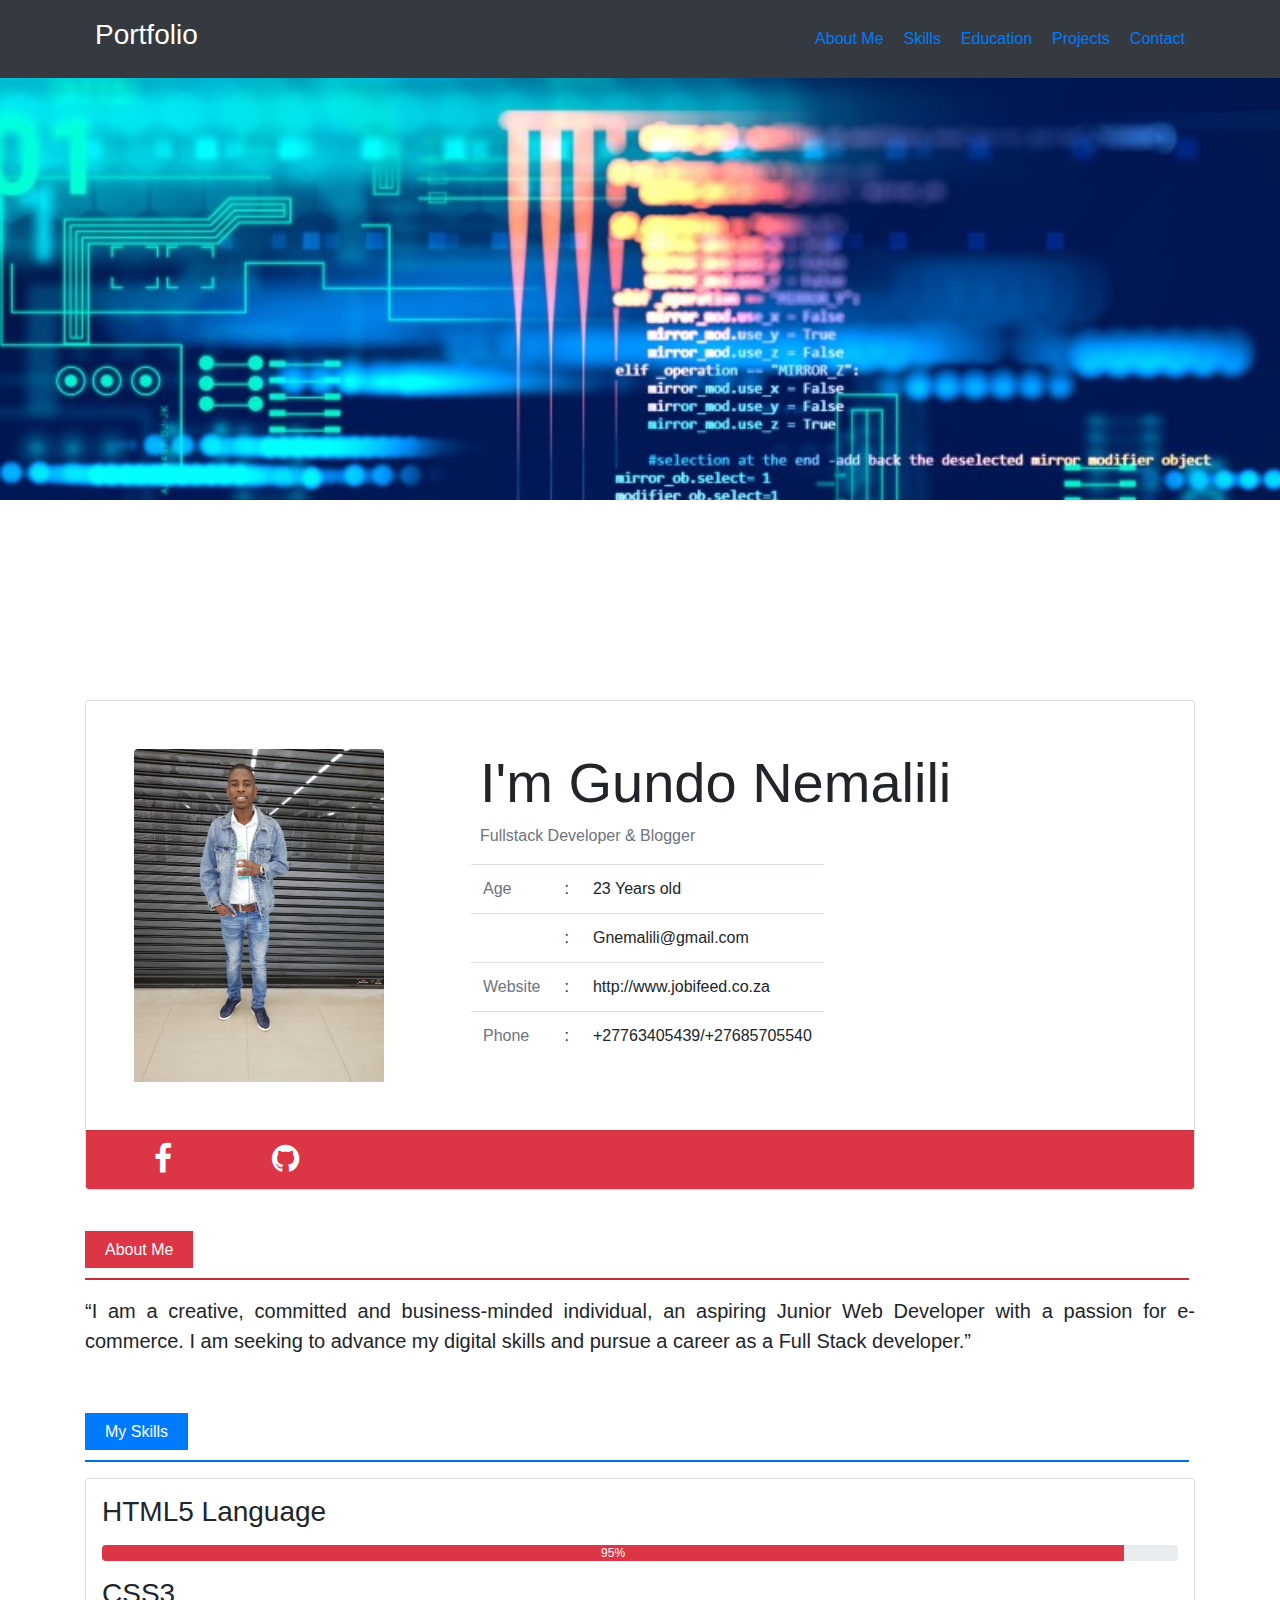
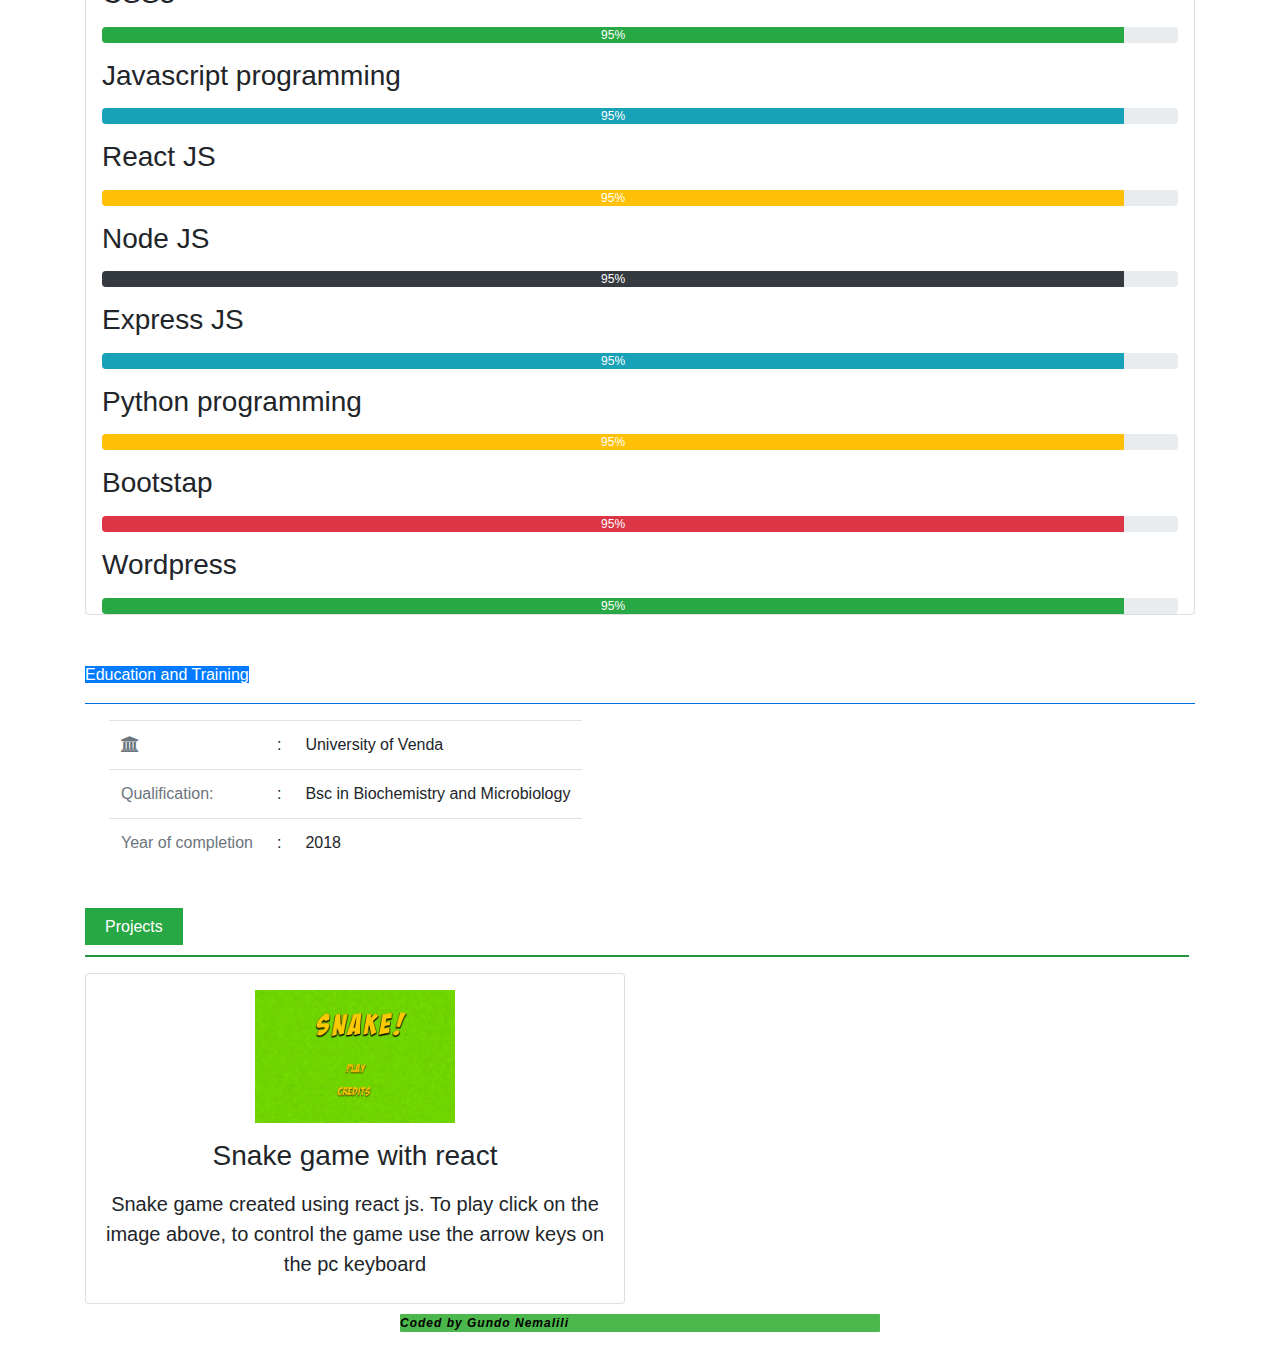
==== index.html @ 36644c81 "First commit" ====
<!DOCTYPE html>
<html>
	<head>
		<link rel="stylesheet" href="mystyle.css" >
			<link rel="stylesheet" href="file:///C:/Users/User/Downloads/fontawesome-free-5.11.2-web/fontawesome-free-5.11.2-web/css/all.css">
				<link rel="stylesheet" href="https://stackpath.bootstrapcdn.com/bootstrap/4.3.1/css/bootstrap.min.css" integrity="sha384-ggOyR0iXCbMQv3Xipma34MD+dH/1fQ784/j6cY/iJTQUOhcWr7x9JvoRxT2MZw1T" crossorigin="anonymous">
					<script src="https://code.jquery.com/jquery-3.3.1.slim.min.js" integrity="sha384-q8i/X+965DzO0rT7abK41JStQIAqVgRVzpbzo5smXKp4YfRvH+8abtTE1Pi6jizo" crossorigin="anonymous"></script>
					<script src="https://cdnjs.cloudflare.com/ajax/libs/popper.js/1.14.7/umd/popper.min.js" integrity="sha384-UO2eT0CpHqdSJQ6hJty5KVphtPhzWj9WO1clHTMGa3JDZwrnQq4sF86dIHNDz0W1" crossorigin="anonymous"></script>
					<script src="https://stackpath.bootstrapcdn.com/bootstrap/4.3.1/js/bootstrap.min.js" integrity="sha384-JjSmVgyd0p3pXB1rRibZUAYoIIy6OrQ6VrjIEaFf/nJGzIxFDsf4x0xIM+B07jRM" crossorigin="anonymous"></script>
					<script href='https://stackpath.bootstrapcdn.com/font-awesome/4.7.0/css/font-awesome.min.css'></script>
					<link rel="stylesheet" href="https://cdnjs.cloudflare.com/ajax/libs/font-awesome/4.7.0/css/font-awesome.min.css">
						<title>My Portfolio Website</title>
					</head>
					<body data-spy="scroll" data-target=".navbar">
						<!-----Navbar------>
						<div id="Header">
							<nav class="navbar navbar-expand-sm navbar-dark bg-dark fixed-top d-md-flex">
								<div class="container">
									<button class="navbar-toggler" data-toggle="collapse" data-target="#Navbar">
										<span class="navbar-toggler-icon"></span>
									</button>
									<a href="#" class="navbar-brand">
										<h3>Portfolio</h3>
									</a>
									<div class="collapse navbar-collapse" id="Navbar">
										<ul class="navbar-nav ml-auto">
											<li class="navbar-item">
												<a href="#About" class="navbar-link">About Me</a>
											</li>
											<li class="navbar-item">
												<a href="#Skills" class="navbar-link">Skills</a>
											</li>
											<li class="navbar-item">
												<a href="#Experience" class="navbar-link">Education</a>
											</li>
											<li class="navbar-item">
												<a href="#" class="navbar-link">Projects</a>
											</li>
											<li class="navbar-item">
												<a href="#" class="navbar-link">Contact</a>
											</li>
										</ul>
									</div>
								</div>
							</nav>
						</div>
						<!---Showcase--->
						<div id="bg-img"></div>
						<!---About me-->
						<div id="About">
							<div class="container">
								<div class="row">
									<div class="col">
										<div id="AboutData">
											<div class="card bg-white">
												<div class="card-title my-5">
													<div class="media">
														<img src="./images/person1.jpg" width="250" height="250" class="img-fluid rounded-top mx-5 d-none d-lg-block">
															<div class="media-body">
																<h4 class="display-4 ml-5">I'm Gundo Nemalili</h4>
																<p class="text-muted ml-5">Fullstack Developer & Blogger</p>
																<div class="container">
																	<table class="table table-responsive ml-4">
																		<tr>
																			<td class="text-muted">Age</td>
																			<td>:</td>
																			<td>23 Years old</td>
																		</tr>
																		<tr>
																			<td class="text-muted"> <i class="fa fa-envelope-open-text"></i>
																			
																		</td>
																		<td>:</td>
																		<td>Gnemalili@gmail.com</td>
																	</tr>
																	<tr>
																		<td class="text-muted">Website</td>
																		<td>:</td>
																		<td>http://www.jobifeed.co.za</td>
																	</tr>
																	<tr>
																		<td class="text-muted">Phone</td>
																		<td>:</td>
																		<td>+27763405439/+27685705540</td>
																	</tr>
																</table>
															</div>
														</div>
													</div>
												</div>
												<div class="card-footer bg-danger">
													<a href="#">
														<i class="fa fa-facebook fa-2x mx-5"></i>
													</a>
													<a href="#">
														<i class="fa fa-github fa-2x mx-5"></i>
													</a>
												</div>
											</div>
										</div>
									</div>
								</div>
							</div>
							<div class="container mt-5">
								<div class="row">
									<div class="col">
										<span class="bg-danger text-white">About Me </span>
										<hr class="bg-danger">
											<p class="lead text-justify">

                            “I am a creative, committed and business-minded individual, 
                            an aspiring Junior Web Developer with a passion for e-commerce.
                            I am seeking to advance my digital skills and pursue a 
                             career as a Full Stack developer.”
                    </p>
										</div>
									</div>
								</div>
							</div>
							<!---- Skills------>
							<div id="Skills" class="mt-5" >
								<div class="container">
									<span class="bg-primary text-white"> My Skills</span>
									<hr class="bg-primary">
										<div class="row">
											<div class="col">
												<div class="card bg-white">
													<h3 class="ml-3 my-3">HTML5 Language</h3>
													<div class="progress mx-3" >
														<div class="progress-bar bg-danger" style="width: 95%"> 95% </div>
													</div>
													<h3 class="ml-3 my-3">CSS3</h3>
													<div class="progress mx-3" >
														<div class="progress-bar bg-success" style="width: 95%"> 95% </div>
													</div>
													<h3 class="ml-3 my-3">Javascript programming</h3>
													<div class="progress mx-3" >
														<div class="progress-bar bg-info" style="width: 95%"> 95% </div>
													</div>
													<h3 class="ml-3 my-3">React JS</h3>
													<div class="progress mx-3" >
														<div class="progress-bar bg-warning" style="width: 95%"> 95% </div>
													</div>
													<h3 class="ml-3 my-3">Node JS</h3>
													<div class="progress mx-3" >
														<div class="progress-bar bg-dark" style="width: 95%"> 95% </div>
													</div>
													<h3 class="ml-3 my-3">Express JS</h3>
													<div class="progress mx-3" >
														<div class="progress-bar bg-info" style="width: 95%"> 95% </div>
													</div>
													<h3 class="ml-3 my-3">Python programming</h3>
													<div class="progress mx-3" >
														<div class="progress-bar bg-warning" style="width: 95%"> 95% </div>
													</div>
													<h3 class="ml-3 my-3">Bootstap</h3>
													<div class="progress mx-3" >
														<div class="progress-bar bg-danger" style="width: 95%"> 95% </div>
													</div>
													<h3 class="ml-3 my-3">Wordpress</h3>
													<div class="progress mx-3" >
														<div class="progress-bar bg-success" style="width: 95%"> 95% </div>
													</div>
												</div>
											</div>
										</div>
									</div>
								</div>
							</div>
							<!----Experience------>
							<div id="Experience" class="mt-5" >
								<div class="container">
									<span class="bg-primary text-white"> Education and Training</span>
									<hr class="bg-primary">
										<table class="table table-responsive ml-4">
											<tr>
												<td class="text-muted"><i class="fa fa-university"></i></td>
												<td>:</td>
												<td>University of Venda</td>
											</tr>
											<tr>
												<td class="text-muted">Qualification:</td>
												<td>:</td>
												<td>Bsc in Biochemistry and Microbiology</td>
												<tr>
													<td class="text-muted">Year of completion
													</i>
												</td>
												<td>:</td>
												<td>2018</td>
											</tr>
										</table>
									</div>
								</div>
							</div>
                        </div>

                        <div id="projects">
                            <div class="container mt-5">
                                    <span class="bg-success text-white"> Projects </span> <hr class="bg-success">
                                <div class="row">
                                    <div class="col-lg-6">
                                        <div class="card bg-white">
                                                
                                        <a href=" https://snake-gamegman.herokuapp.com/">
                                            <img src="./images/snakegame.png" width="200" height="80"  class="img-fluid my-5 d-flex m-auto py-3">
                                        </a>
                                        <h3 class="text-center">Snake game with react</h3>
                                        <p class="lead text-justify text-center p-2"> Snake game created using react js. To play click on the image above, to control the game use the arrow keys on the pc keyboard </p>
                                            

                                        </div>

                                    </div>
                                    

                                </div>

                            </div>

                        </div>
                        
						<div>
                            <footer>Coded by Gundo Nemalili</footer>
                        </div>
                        <div>
                            
                        </div> 
						<br>
						</body>
					</html>
---- mystyle.css ----
body{
    background: #CCC;
}

#Header a:hover{
    color: #FFF;
}

#Header a{
    padding: 10px;
}

#bg-img{
    background: url('./images/background1.jpeg');
    background-size:100%;
    background-repeat: no-repeat;
    min-height: 500px; 
}

#About{
    margin-top: 200px;

}
#About .fa{
    color: #FFF;
}

#About span{
    padding: 10px 20px 10px 20px;
}

#About hr{
    border-width:2px;
    margin-right: 06px;
}

#Skills span{
    padding: 10px 20px 10px 20px;
}

#Skills hr{
    border-width:2px;
    margin-right: 06px;
}

footer {
    font-size: 12px;
    margin-bottom: 12px;
    font-style: italic;
    font-weight: 700;
    color: #000000;
    letter-spacing: 1px;
    background-color: rgb(0, 153, 0); /* The Fallback */
    background-color: rgba(0, 153, 0, 0.70);
    margin: 10px 400px;
    border-radius: 1px;
  }



  #projects span{
    padding: 10px 20px 10px 20px;
  }

  #projects hr{
    border-width:2px;
    margin-right: 06px;

  }
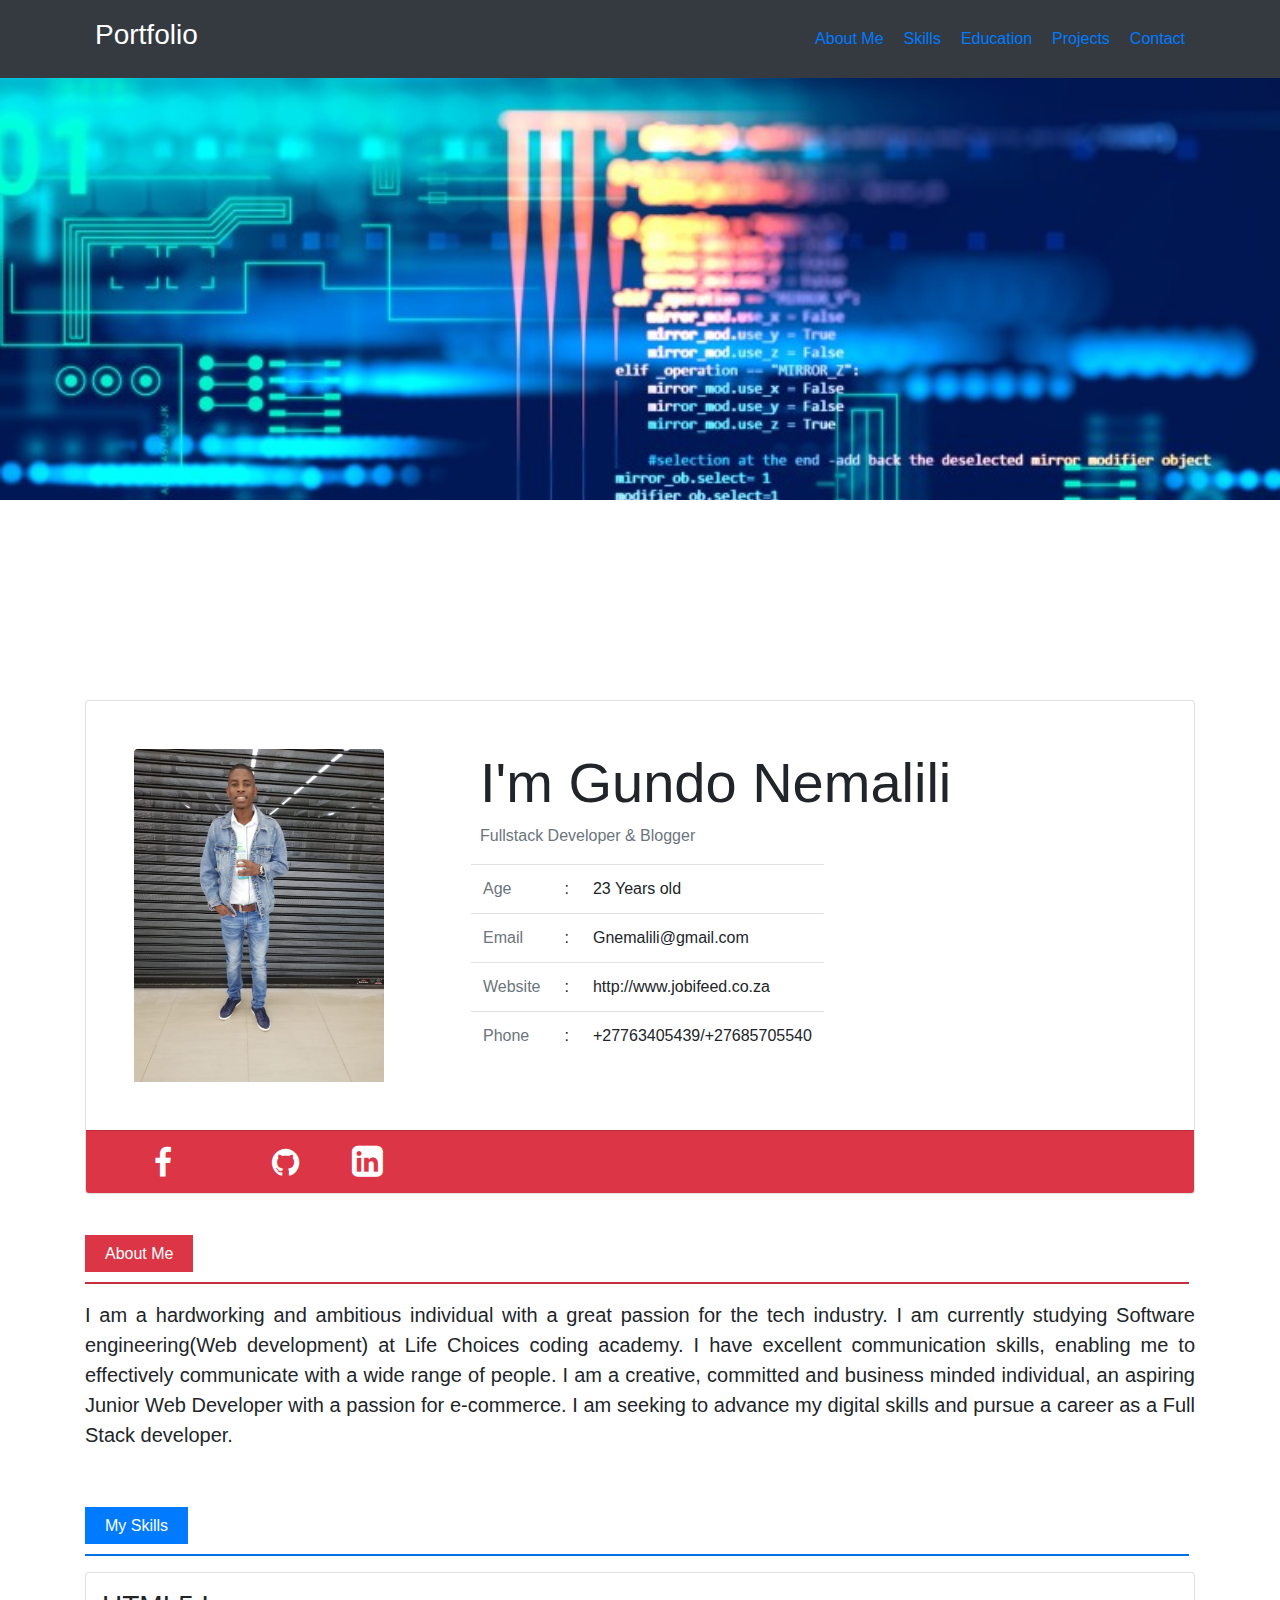
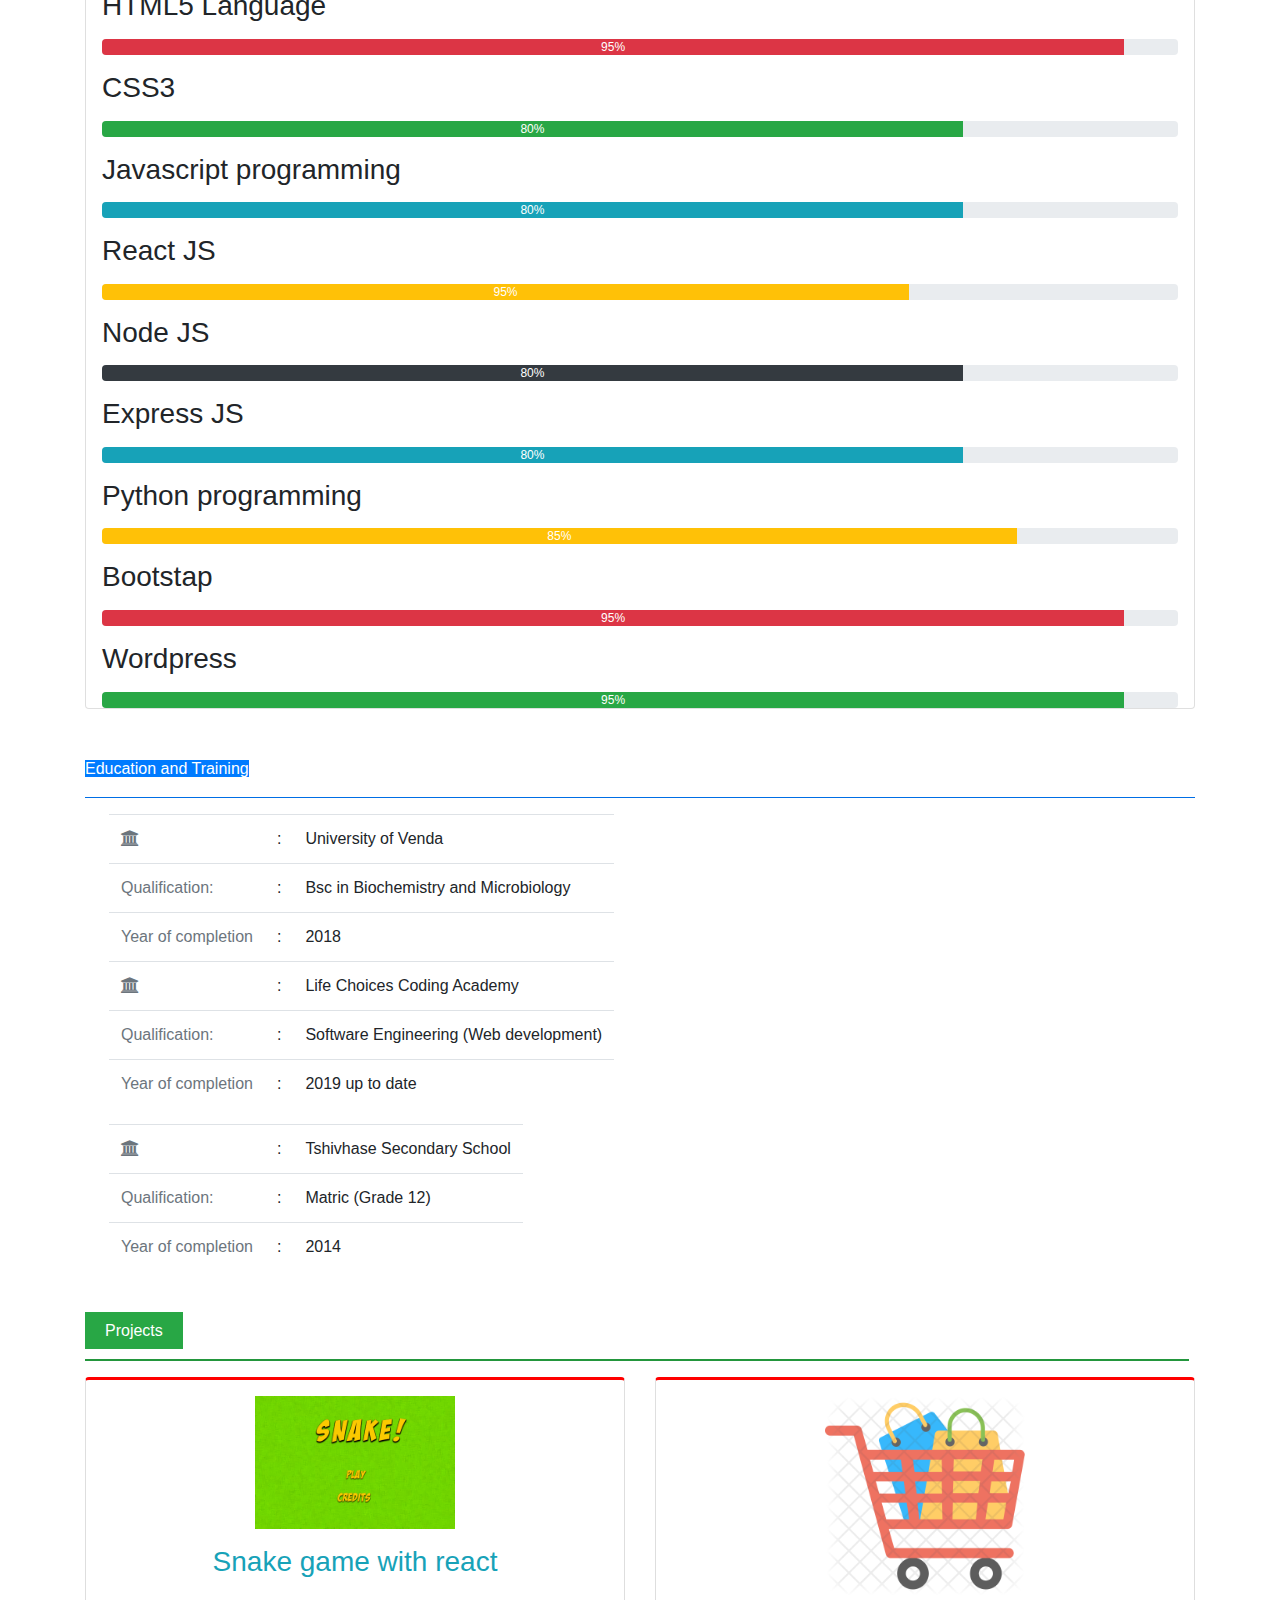
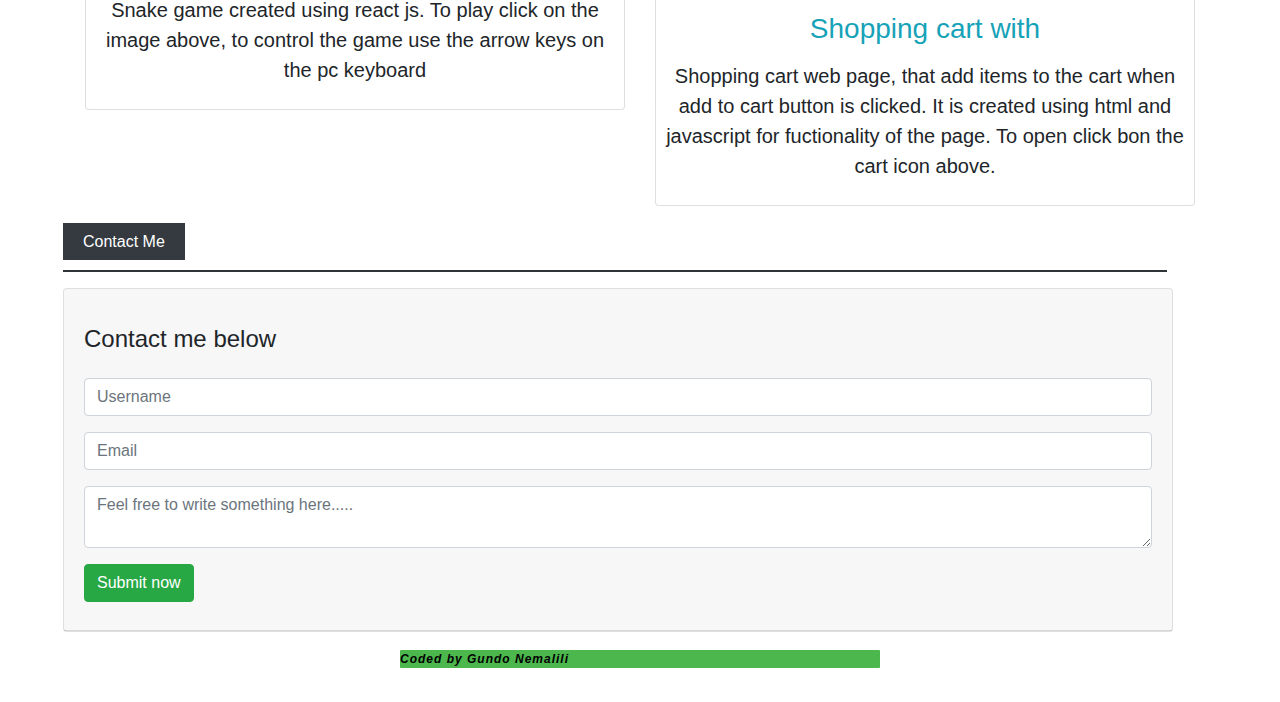
==== commit aaa5e9f8: "complete version of my portfolio with project that are working" ====
--- a/index.html
+++ b/index.html
@@ -34,10 +34,10 @@
 												<a href="#Experience" class="navbar-link">Education</a>
 											</li>
 											<li class="navbar-item">
-												<a href="#" class="navbar-link">Projects</a>
-											</li>
-											<li class="navbar-item">
-												<a href="#" class="navbar-link">Contact</a>
+												<a href="#projects" class="navbar-link">Projects</a>
+											</li>
+											<li class="navbar-item">
+												<a href="#contact" class="navbar-link">Contact</a>
 											</li>
 										</ul>
 									</div>
@@ -67,7 +67,7 @@
 																			<td>23 Years old</td>
 																		</tr>
 																		<tr>
-																			<td class="text-muted"> <i class="fa fa-envelope-open-text"></i>
+																			<td class="text-muted"> Email
 																			
 																		</td>
 																		<td>:</td>
@@ -89,11 +89,15 @@
 													</div>
 												</div>
 												<div class="card-footer bg-danger">
-													<a href="#">
+													<a href="https://www.facebook.com/gundo.nemalili.3">
 														<i class="fa fa-facebook fa-2x mx-5"></i>
 													</a>
-													<a href="#">
-														<i class="fa fa-github fa-2x mx-5"></i>
+													<a href="https://github.com/gund669/">
+														<i class="fa fa-github fa-2x mx-5"> </i>
+													</a>
+													</a>
+													<a href="https://www.linkedin.com/in/gundo-nemalili-374085159/">
+														<i class="fa fa-linkedin-square" style="font-size:36px"></i>
 													</a>
 												</div>
 											</div>
@@ -108,10 +112,11 @@
 										<hr class="bg-danger">
 											<p class="lead text-justify">
 
-                            “I am a creative, committed and business-minded individual, 
-                            an aspiring Junior Web Developer with a passion for e-commerce.
-                            I am seeking to advance my digital skills and pursue a 
-                             career as a Full Stack developer.”
+												I am a hardworking and ambitious individual with a great passion for the tech industry.
+												I am currently studying Software engineering(Web development) at Life Choices coding academy. 
+												I have excellent communication skills, enabling me to effectively communicate with a wide range of people.
+												I am a creative, committed and business minded individual, an aspiring Junior Web Developer with a passion for e-commerce.
+												I am seeking to advance my digital skills and pursue a career as a Full Stack developer.
                     </p>
 										</div>
 									</div>
@@ -131,27 +136,27 @@
 													</div>
 													<h3 class="ml-3 my-3">CSS3</h3>
 													<div class="progress mx-3" >
-														<div class="progress-bar bg-success" style="width: 95%"> 95% </div>
+														<div class="progress-bar bg-success" style="width: 80%"> 80% </div>
 													</div>
 													<h3 class="ml-3 my-3">Javascript programming</h3>
 													<div class="progress mx-3" >
-														<div class="progress-bar bg-info" style="width: 95%"> 95% </div>
+														<div class="progress-bar bg-info" style="width: 80%"> 80% </div>
 													</div>
 													<h3 class="ml-3 my-3">React JS</h3>
 													<div class="progress mx-3" >
-														<div class="progress-bar bg-warning" style="width: 95%"> 95% </div>
+														<div class="progress-bar bg-warning" style="width: 75%"> 95% </div>
 													</div>
 													<h3 class="ml-3 my-3">Node JS</h3>
 													<div class="progress mx-3" >
-														<div class="progress-bar bg-dark" style="width: 95%"> 95% </div>
+														<div class="progress-bar bg-dark" style="width: 80%"> 80% </div>
 													</div>
 													<h3 class="ml-3 my-3">Express JS</h3>
 													<div class="progress mx-3" >
-														<div class="progress-bar bg-info" style="width: 95%"> 95% </div>
+														<div class="progress-bar bg-info" style="width: 80%"> 80% </div>
 													</div>
 													<h3 class="ml-3 my-3">Python programming</h3>
 													<div class="progress mx-3" >
-														<div class="progress-bar bg-warning" style="width: 95%"> 95% </div>
+														<div class="progress-bar bg-warning" style="width: 85%"> 85% </div>
 													</div>
 													<h3 class="ml-3 my-3">Bootstap</h3>
 													<div class="progress mx-3" >
@@ -189,6 +194,42 @@
 												<td>:</td>
 												<td>2018</td>
 											</tr>
+											<tr>
+												<td class="text-muted"><i class="fa fa-university"></i></td>
+												<td>:</td>
+												<td>Life Choices Coding Academy</td>
+											</tr>
+											<tr>
+												<td class="text-muted">Qualification:</td>
+												<td>:</td>
+												<td>Software Engineering (Web development)</td>
+												<tr>
+													<td class="text-muted">Year of completion
+													
+												</td>
+												<td>:</td>
+												<td>2019 up to date</td>
+											</tr>
+
+											<table class="table table-responsive ml-4">
+												<tr>
+													<td class="text-muted"><i class="fa fa-university"></i></td>
+													<td>:</td>
+													<td>Tshivhase Secondary School</td>
+												</tr>
+												<tr>
+													<td class="text-muted">Qualification:</td>
+													<td>:</td>
+													<td>Matric (Grade 12)</td>
+													<tr>
+														<td class="text-muted">Year of completion
+														</i>
+													</td>
+													<td>:</td>
+													<td>2014</td>
+												</tr>
+
+
 										</table>
 									</div>
 								</div>
@@ -205,20 +246,90 @@
                                         <a href=" https://snake-gamegman.herokuapp.com/">
                                             <img src="./images/snakegame.png" width="200" height="80"  class="img-fluid my-5 d-flex m-auto py-3">
                                         </a>
-                                        <h3 class="text-center">Snake game with react</h3>
+                                        <h3 class="text-center text-info">Snake game with react</h3>
                                         <p class="lead text-justify text-center p-2"> Snake game created using react js. To play click on the image above, to control the game use the arrow keys on the pc keyboard </p>
                                             
 
                                         </div>
 
+									</div>
+								<!---	<div class="col-lg-6">
+                                        <div class="card bg-white">
+                                                
+                                        <a href=" https://snake-gamegman.herokuapp.com/">
+                                            <img src="./images/weathericon.png" width="200" height="80"  class="img-fluid my-5 d-flex m-auto py-3">
+                                        </a>
+                                        <h3 class="text-center text-info">Weather app with react</h3>
+                                        <p class="lead text-justify text-center p-2"> Weather created using react js. To open click on the weather icon image.  </p>
+                                            
+
+                                        </div>
+
+									</div> -->
+									<div class="col-lg-6">
+                                        <div class="card bg-white">
+                                                
+                                        <a href="https://gund669.github.io/shoppingCart/">
+                                            <img src="./images/carticon.png" width="200" height="80"  class="img-fluid my-5 d-flex m-auto py-3">
+                                        </a>
+                                        <h3 class="text-center text-info">Shopping cart with </h3>
+                                        <p class="lead text-justify text-center p-2">
+											 Shopping cart web page, that add items to the cart when add to cart button is clicked. It is created using html and javascript for fuctionality of the page.
+											 To open click bon the cart icon above. 
+											</p>
+                                            
+
+                                        </div>
+
                                     </div>
                                     
 
-                                </div>
+                                </div> <br>
 
                             </div>
 
-                        </div>
+						</div>
+						<!--contacts-->
+						<div id="contact">
+							<div class="container ml-5">
+								<span class="bg-dark text-white">Contact Me</span> <hr class="bg-dark">
+								<div class="row">
+									<div class="col">
+										<div class="card bg-white mb-2">
+											<div class="card-header">
+												<h4 class="my-4">Contact me below </h4>
+												<div class="form-group mt-3">
+													<input type="text" placeholder="Username" class="form-control ">
+		
+												</div>
+												<div class="form-group mt-3">
+													<input type="text" placeholder="Email" class="form-control ">
+			
+												</div>
+												<div class="form-group mt-3">
+													<textarea class="form-control" placeholder="Feel free to write something here....."></textarea>
+					
+												</div>
+												<div class="form-group mt-3">
+													<button class="btn btn-success text-white">Submit now </button>
+						
+												</div>
+					
+				
+		
+											</div>
+
+										</div>
+
+
+
+									</div>
+
+								</div>
+
+							</div>
+
+						</div>
                         
 						<div>
                             <footer>Coded by Gundo Nemalili</footer>
--- a/mystyle.css
+++ b/mystyle.css
@@ -68,3 +68,19 @@
 
   }
 
+  #projects .card{
+      border-top: 3px solid red;
+  }
+
+
+#contact span{
+    padding: 10px 20px 10px 20px;
+
+}
+
+#contact hr{
+    border-width:2px;
+    margin-right: 06px;         
+
+}
+
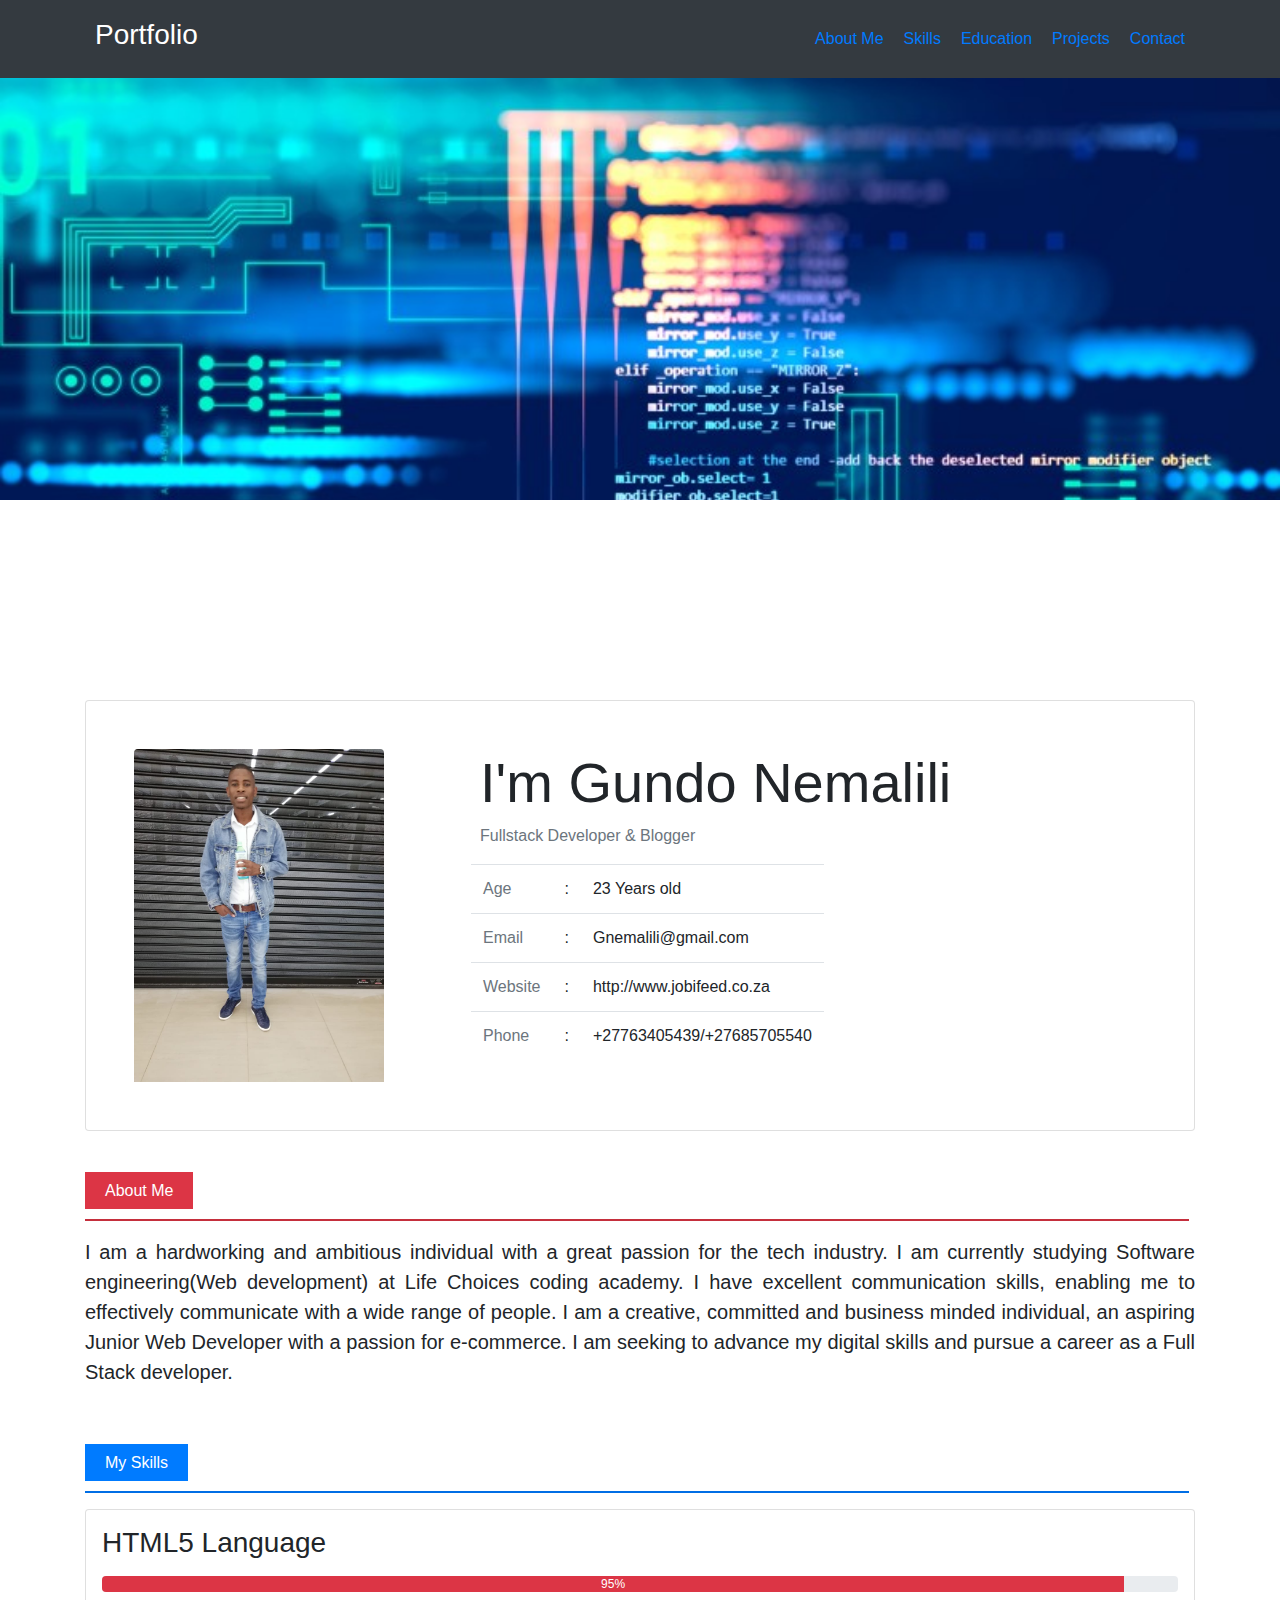
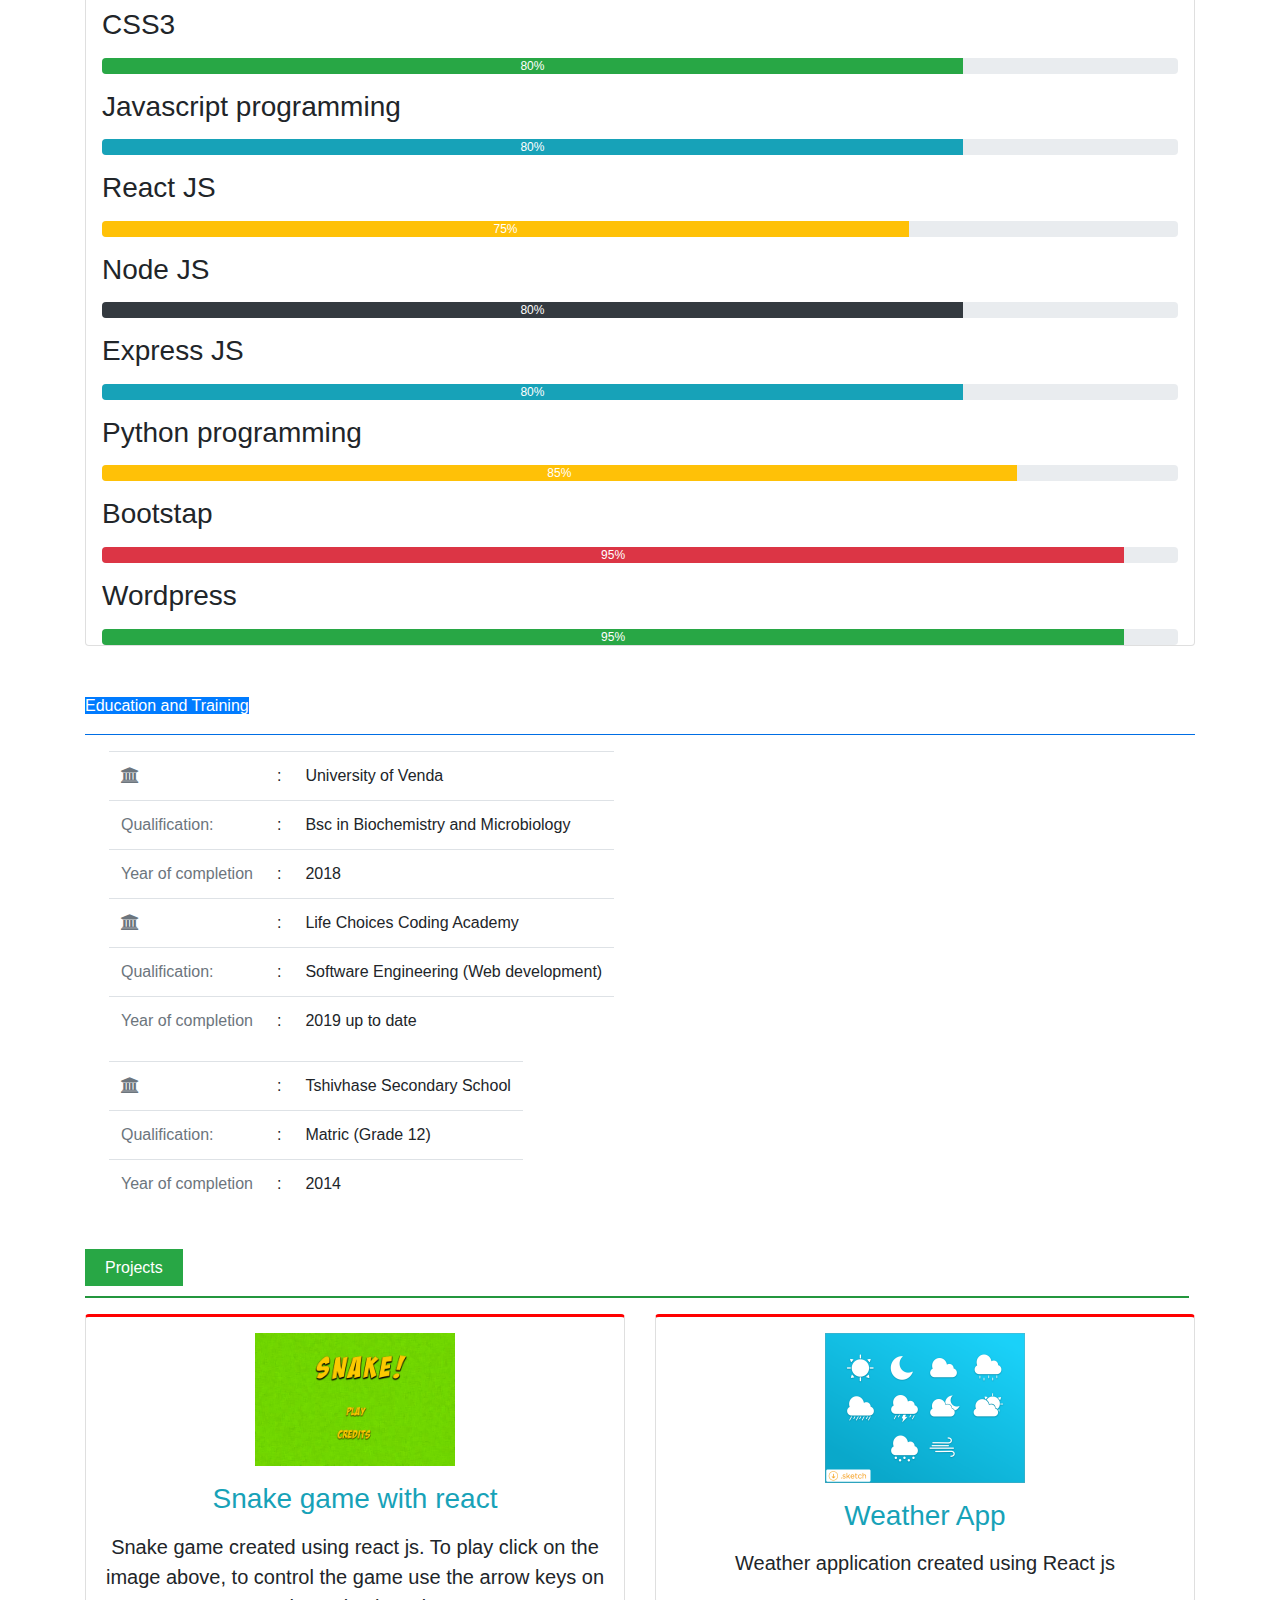
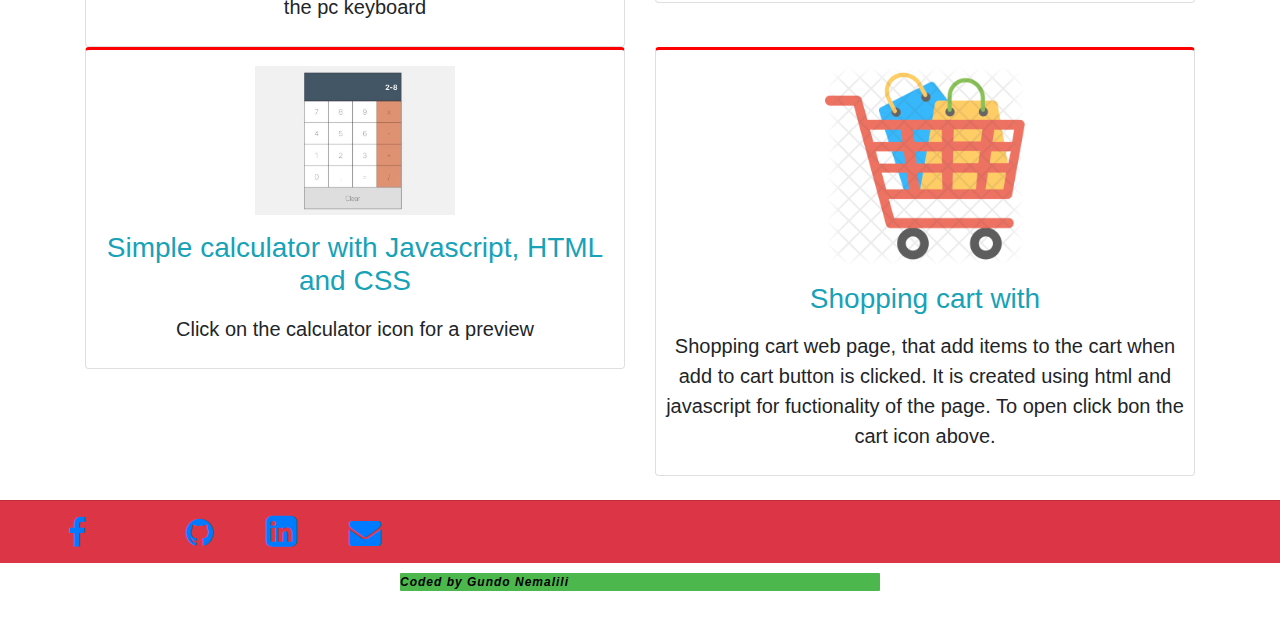
==== commit 6937e8a7: "editted contact bar" ====
--- a/index.html
+++ b/index.html
@@ -88,18 +88,7 @@
 														</div>
 													</div>
 												</div>
-												<div class="card-footer bg-danger">
-													<a href="https://www.facebook.com/gundo.nemalili.3">
-														<i class="fa fa-facebook fa-2x mx-5"></i>
-													</a>
-													<a href="https://github.com/gund669/">
-														<i class="fa fa-github fa-2x mx-5"> </i>
-													</a>
-													</a>
-													<a href="https://www.linkedin.com/in/gundo-nemalili-374085159/">
-														<i class="fa fa-linkedin-square" style="font-size:36px"></i>
-													</a>
-												</div>
+	
 											</div>
 										</div>
 									</div>
@@ -144,7 +133,7 @@
 													</div>
 													<h3 class="ml-3 my-3">React JS</h3>
 													<div class="progress mx-3" >
-														<div class="progress-bar bg-warning" style="width: 75%"> 95% </div>
+														<div class="progress-bar bg-warning" style="width: 75%"> 75% </div>
 													</div>
 													<h3 class="ml-3 my-3">Node JS</h3>
 													<div class="progress mx-3" >
@@ -253,19 +242,32 @@
                                         </div>
 
 									</div>
-								<!---	<div class="col-lg-6">
-                                        <div class="card bg-white">
-                                                
-                                        <a href=" https://snake-gamegman.herokuapp.com/">
+									<div class="col-lg-6">
+                                        <div class="card bg-white">
+                                                
+                                        <a href=" https://gund669.github.io/weatherapp">
                                             <img src="./images/weathericon.png" width="200" height="80"  class="img-fluid my-5 d-flex m-auto py-3">
                                         </a>
-                                        <h3 class="text-center text-info">Weather app with react</h3>
-                                        <p class="lead text-justify text-center p-2"> Weather created using react js. To open click on the weather icon image.  </p>
-                                            
-
-                                        </div>
-
-									</div> -->
+                                        <h3 class="text-center text-info">Weather App</h3>
+                                        <p class="lead text-justify text-center p-2">Weather application created using React js </p>
+                                            
+
+                                        </div>
+
+									</div>
+								<div class="col-lg-6">
+                                        <div class="card bg-white">
+                                                
+                                        <a href="https://gund669.github.io/Javascript-Calculator/">
+                                            <img src="./images/calculator.jpg" width="200" height="80"  class="img-fluid my-5 d-flex m-auto py-3">
+                                        </a>
+                                        <h3 class="text-center text-info">Simple calculator with Javascript, HTML and CSS</h3>
+                                        <p class="lead text-justify text-center p-2"> Click on the calculator icon for a preview  </p>
+                                            
+
+                                        </div>
+
+									</div>
 									<div class="col-lg-6">
                                         <div class="card bg-white">
                                                 
@@ -276,13 +278,27 @@
                                         <p class="lead text-justify text-center p-2">
 											 Shopping cart web page, that add items to the cart when add to cart button is clicked. It is created using html and javascript for fuctionality of the page.
 											 To open click bon the cart icon above. 
-											</p>
-                                            
-
+										</p>
+                                            
                                         </div>
 
                                     </div>
-                                    
+									<!--<div class="col-lg-6">
+                                        <div class="card bg-white">
+                                                
+                                        <a href="">
+                                            <img src="./images/todolist.jpg" width="200" height="80"  class="img-fluid my-5 d-flex m-auto py-3">
+                                        </a>
+                                        <h3 class="text-center text-info">To-do list app </h3>
+                                        <p class="lead text-justify text-center p-2">
+
+											To-do list app with react, click on the image above to preview the app.
+				
+										</p>
+                                            
+                                        </div>
+
+                                    </div>-->
 
                                 </div> <br>
 
@@ -290,47 +306,21 @@
 
 						</div>
 						<!--contacts-->
-						<div id="contact">
-							<div class="container ml-5">
-								<span class="bg-dark text-white">Contact Me</span> <hr class="bg-dark">
-								<div class="row">
-									<div class="col">
-										<div class="card bg-white mb-2">
-											<div class="card-header">
-												<h4 class="my-4">Contact me below </h4>
-												<div class="form-group mt-3">
-													<input type="text" placeholder="Username" class="form-control ">
-		
-												</div>
-												<div class="form-group mt-3">
-													<input type="text" placeholder="Email" class="form-control ">
-			
-												</div>
-												<div class="form-group mt-3">
-													<textarea class="form-control" placeholder="Feel free to write something here....."></textarea>
-					
-												</div>
-												<div class="form-group mt-3">
-													<button class="btn btn-success text-white">Submit now </button>
-						
-												</div>
-					
-				
-		
-											</div>
-
-										</div>
-
-
-
-									</div>
-
-								</div>
-
-							</div>
-
+						<div id="contact" class="card-footer bg-danger">
+							<a href="https://www.facebook.com/gundo.nemalili.3">
+								<i class="fa fa-facebook fa-2x mx-5"></i>
+							</a>
+							<a href="https://github.com/gund669/">
+								<i class="fa fa-github fa-2x mx-5"> </i>
+							</a>
+							</a>
+							<a href="https://www.linkedin.com/in/gundo-nemalili-374085159/">
+								<i class="fa fa-linkedin-square" style="font-size:36px"></i>
+							</a>
+							<a href="mailto:gnemalili@gmail.com?">
+								<li id="last" class="icon brands fa fa-envelope fa-2x mx-5" target="_blank"></li>
+							</a>
 						</div>
-                        
 						<div>
                             <footer>Coded by Gundo Nemalili</footer>
                         </div>
